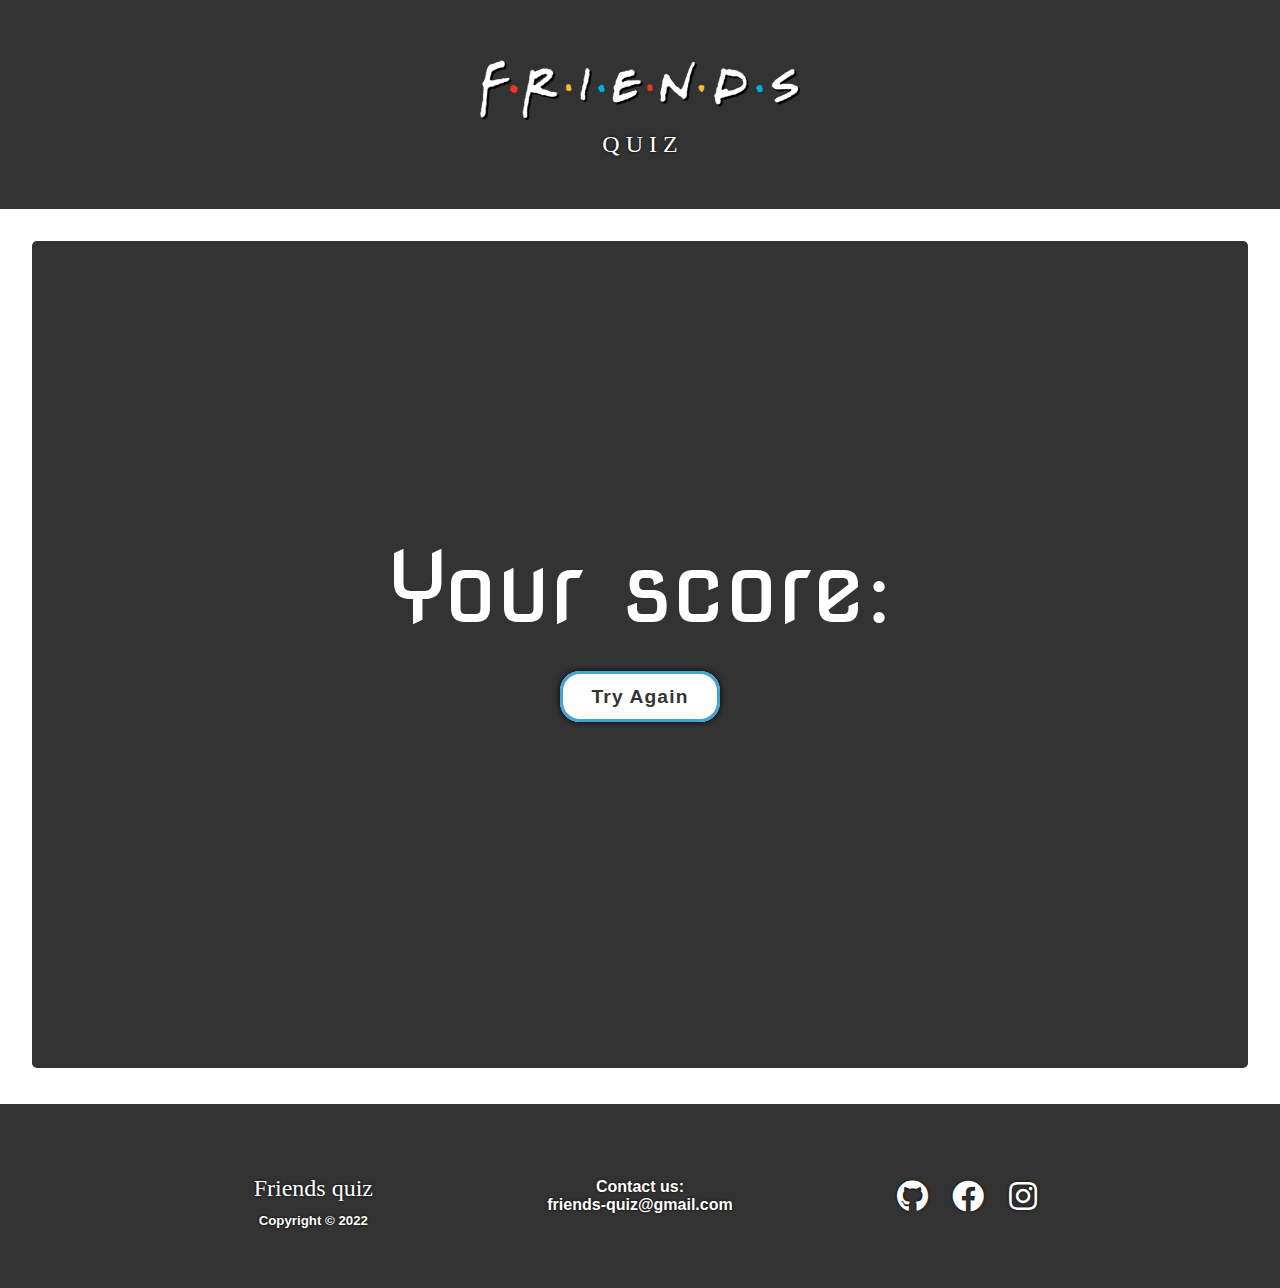
==== end.html @ 0b44a177 "Added design to end.html and logic in js" ====
<!DOCTYPE html>
<html lang="en">
<head>
    <meta charset="UTF-8">
    <meta http-equiv="X-UA-Compatible" content="IE=edge">
    <meta name="viewport" content="width=device-width, initial-scale=1.0">
    <title>Document</title>
    <link rel="stylesheet" href="css/style.css">
    <link rel="stylesheet" href="css/end.css">
    <link rel="stylesheet" href="https://cdnjs.cloudflare.com/ajax/libs/font-awesome/5.15.1/css/all.min.css">
</head>
<body>
    <!--Header and subheader-->
    <header>
        <div class="container flex"> 
            <img class = "logo" src ="pictures/85-857608_friendstv-club-friends-logo-white-png.png" alt="Friends logo" width = "320" height="60">
            <h2 id="subheader">Q U I Z</h2>
        </div>
    </header>
    <!--End-->
    <section class="content">
        <div id="home">
            <!--<h1 id="message">You lost</h1>-->
            <div class="score-prefix">
                <h1>Your score:</h1>
                <h1 id="finalScore">0</h1>
            </div>
            <div id="button">
                <a href="game.html" class="btn">Try Again</a>
            </div>
        </div>
    </section>    

    <!--Footer-->
    <footer class="footer">
    <div class="container grid-3">
        <div>
        <h2 id="logo-copy">Friends quiz</h2>
        <h5>Copyright &copy; 2022</h5>
        </div>
        <div>
        <h4>Contact us:<br>friends-quiz@gmail.com</h4>
        </div>
        <div class="social">
        <a href="#"><i class="fab fa-github fa-2x"></i></a>
        <a href="#"><i class="fab fa-facebook fa-2x"></i></a>
        <a href="#"><i class="fab fa-instagram fa-2x"></i></a>
        </div>
    </div>
    </footer>
    <script src="end.js"></script>
</body>
</html>
---- css/style.css ----
@font-face {
    font-family: "Gabriel Weiss' Friends Font"; src: url('GABRWFFR.TTF')
}
* {
    box-sizing: border-box;
    padding:0;
    margin:0;
}

ul {
    list-style-type: none;
}

a {
    text-decoration:none;
    color:white
}

h1,h2 {
    font-weight: 300;
    line-height: 1.2;
    margin: 10px 0;
}

p {
    margin: 10px 0;
}

.container {
    max-width: 1100px;
    margin: 0 auto;
    overflow:auto;
    padding: 0px;
    padding-top: 20px;
}

.flex {
    display:flex;
    flex-direction: column;
    justify-content:center;
    align-items: center;
    height: 20%;
}

header {
    background-color: #333333;
    padding:40px;
}
#subheader {
    color:white;
    font-family: "Gabriel Weiss' Friends Font";
    font-weight: normal;
    font-style: normal;
    text-shadow: 0 0 3px black;
}

.content {
    width:100%;
    /*height: 140vh;*/
    min-height: 80vh;
    text-align: center;
    display:inline-block;
    border: 2rem solid white;
    /*justify-content: center;*/
    /*padding: 30px 20px;*/
    overflow: hidden;
    
}

#home {
    background-color: #333333;
    padding: 40px;
    border-radius: 5px;
}
#title {
    color: white;
    font-family: "Gabriel Weiss' Friends Font";
    font-weight: normal;
    font-style: normal;
}

#intro {
    color: white;
    font-weight: bold;
    font-family: "Comic Sans MS";
    font-style: normal;
    white-space:normal;
    font-weight: bold;
    margin-left: 20%;
    margin-right: 20%;
}

#button {
    padding-top: 30px;
}
.btn {
    background-color: white;
    color: #333333;
    font-weight: bold;
    font-family: "Work Sans",sans-serif;
    font-size: 1.2em;
    letter-spacing: 0.06em;
    padding: 12px 28px;
    border-radius: 20px;
    border: 3px solid #42a2d6;
    transition-duration: 0.4s;
    text-decoration: none;
    box-shadow: 0 0 6px  black;
}

.btn:hover {
    background-color: #42a2d6;
    color: white;
    text-shadow: 0 0 3px black;
}

footer {
    background-color: #333333;
    color: white;
    font-family: 'Segoe UI', Tahoma, Geneva, Verdana, sans-serif;
    text-shadow: 0 0 3px black;
    position:relative;
}

#logo-copy {
    font-family: "Gabriel Weiss' Friends Font";
}

.grid-3 {
    display: grid;
    grid-template-columns: repeat(3, 1fr);
    justify-content: center;
    align-items: center;
    text-align: center;
    padding: 60px;
    } 

.footer .social a {
    margin: 0 10px;
}

.fa-github:hover {
    color: #000000;
}

.fa-facebook:hover {
    color: #1773EA;
}

.fa-instagram:hover {
    color: #B32E87;
}
---- css/end.css ----
@import url('https://fonts.googleapis.com/css2?family=Nova+Square&display=swap');

#message {
    padding-top: 15rem;
    font-size: 4rem;
    color: white;
    font-family: "Gabriel Weiss' Friends Font";
}

.score-prefix {
    padding-top: 15rem;
    color: white;
    font-family: 'Nova Square', cursive;
    font-size: 3rem;
}

#button {

    padding-bottom: 20rem;
}
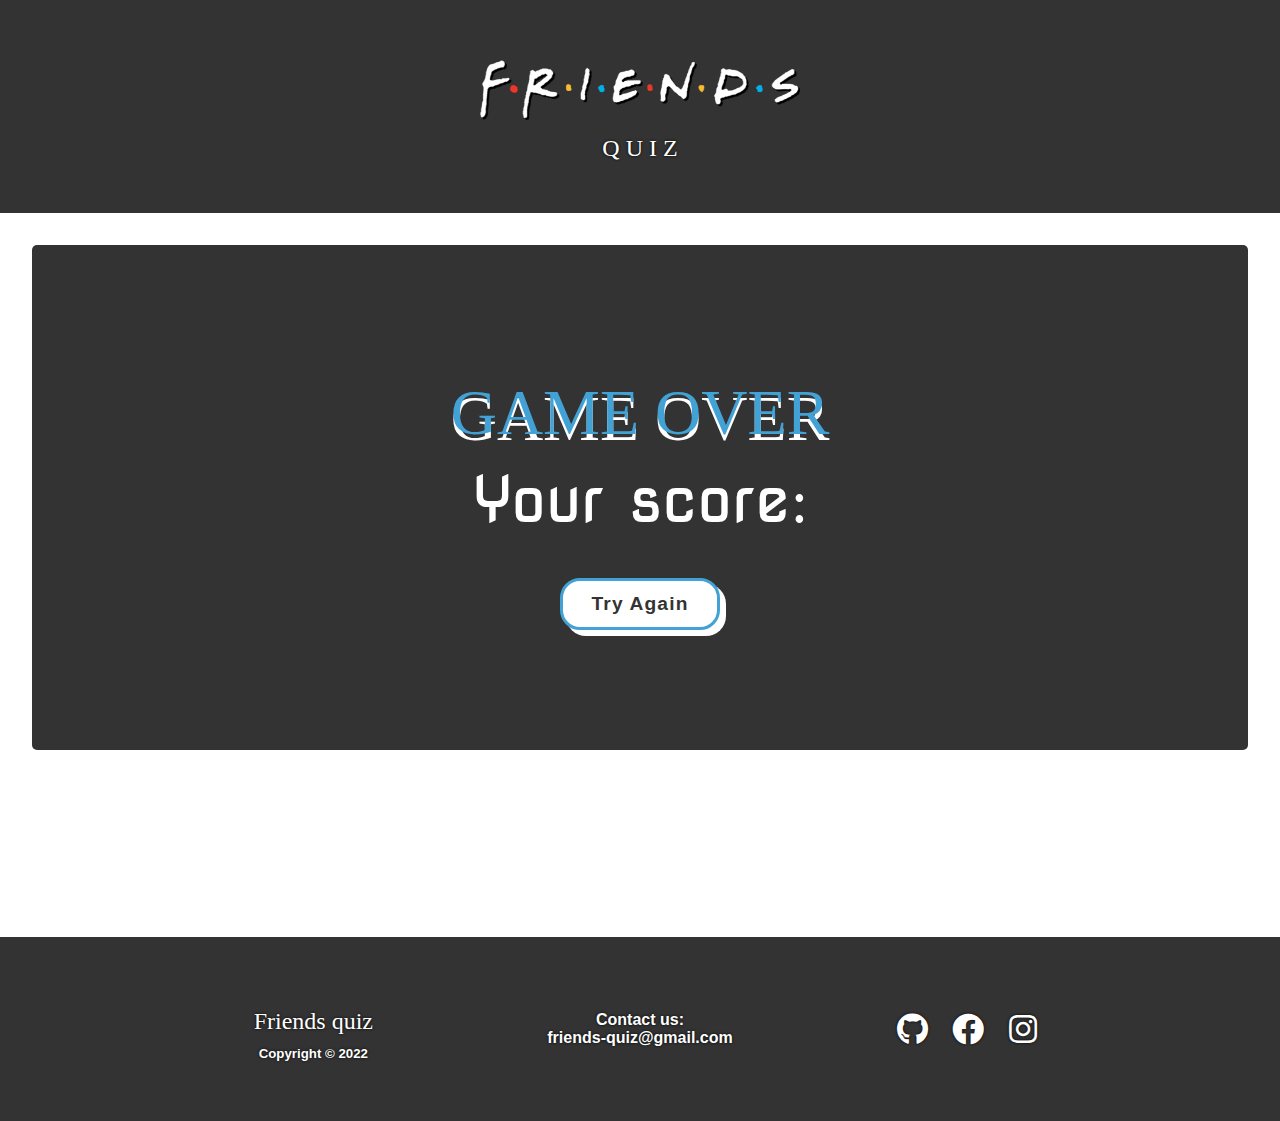
==== commit fdc264fb: "Finished design" ====
--- a/end.html
+++ b/end.html
@@ -13,20 +13,20 @@
     <!--Header and subheader-->
     <header>
         <div class="container flex"> 
-            <img class = "logo" src ="pictures/85-857608_friendstv-club-friends-logo-white-png.png" alt="Friends logo" width = "320" height="60">
+            <a href="index.html"><img class = "logo" src ="images/85-857608_friendstv-club-friends-logo-white-png.png" alt="Friends logo" width = "320" height="60"></a>
             <h2 id="subheader">Q U I Z</h2>
         </div>
     </header>
     <!--End-->
     <section class="content">
         <div id="home">
-            <!--<h1 id="message">You lost</h1>-->
+            <h1 id="message">GAME OVER</h1>
             <div class="score-prefix">
                 <h1>Your score:</h1>
                 <h1 id="finalScore">0</h1>
             </div>
             <div id="button">
-                <a href="game.html" class="btn">Try Again</a>
+                <a href="index.html" class="btn">Try Again</a>
             </div>
         </div>
     </section>    
@@ -48,6 +48,6 @@
         </div>
     </div>
     </footer>
-    <script src="end.js"></script>
+    <script src="js/end.js"></script>
 </body>
 </html>--- a/css/style.css
+++ b/css/style.css
@@ -1,6 +1,3 @@
-@font-face {
-    font-family: "Gabriel Weiss' Friends Font"; src: url('GABRWFFR.TTF')
-}
 * {
     box-sizing: border-box;
     padding:0;
@@ -105,13 +102,13 @@
     border: 3px solid #42a2d6;
     transition-duration: 0.4s;
     text-decoration: none;
-    box-shadow: 0 0 6px  black;
+    box-shadow: 6px 6px 0  white;
 }
 
 .btn:hover {
     background-color: #42a2d6;
     color: white;
-    text-shadow: 0 0 3px black;
+    text-shadow: 0 0 4px black;
 }
 
 footer {
--- a/css/end.css
+++ b/css/end.css
@@ -1,20 +1,24 @@
 @import url('https://fonts.googleapis.com/css2?family=Nova+Square&display=swap');
 
 #message {
-    padding-top: 15rem;
+    display: flex;
+    justify-content: center;
+    padding-top: 5rem;
     font-size: 4rem;
-    color: white;
+    color: #42a2d6;
     font-family: "Gabriel Weiss' Friends Font";
+    text-shadow: 0 6px 0 white;
+    min-width: 100%;
 }
 
 .score-prefix {
-    padding-top: 15rem;
     color: white;
     font-family: 'Nova Square', cursive;
-    font-size: 3rem;
+    font-size: 2rem;
 }
 
 #button {
-
-    padding-bottom: 20rem;
+    display: flex;
+    justify-content: center;
+    padding-bottom: 5rem;
 }
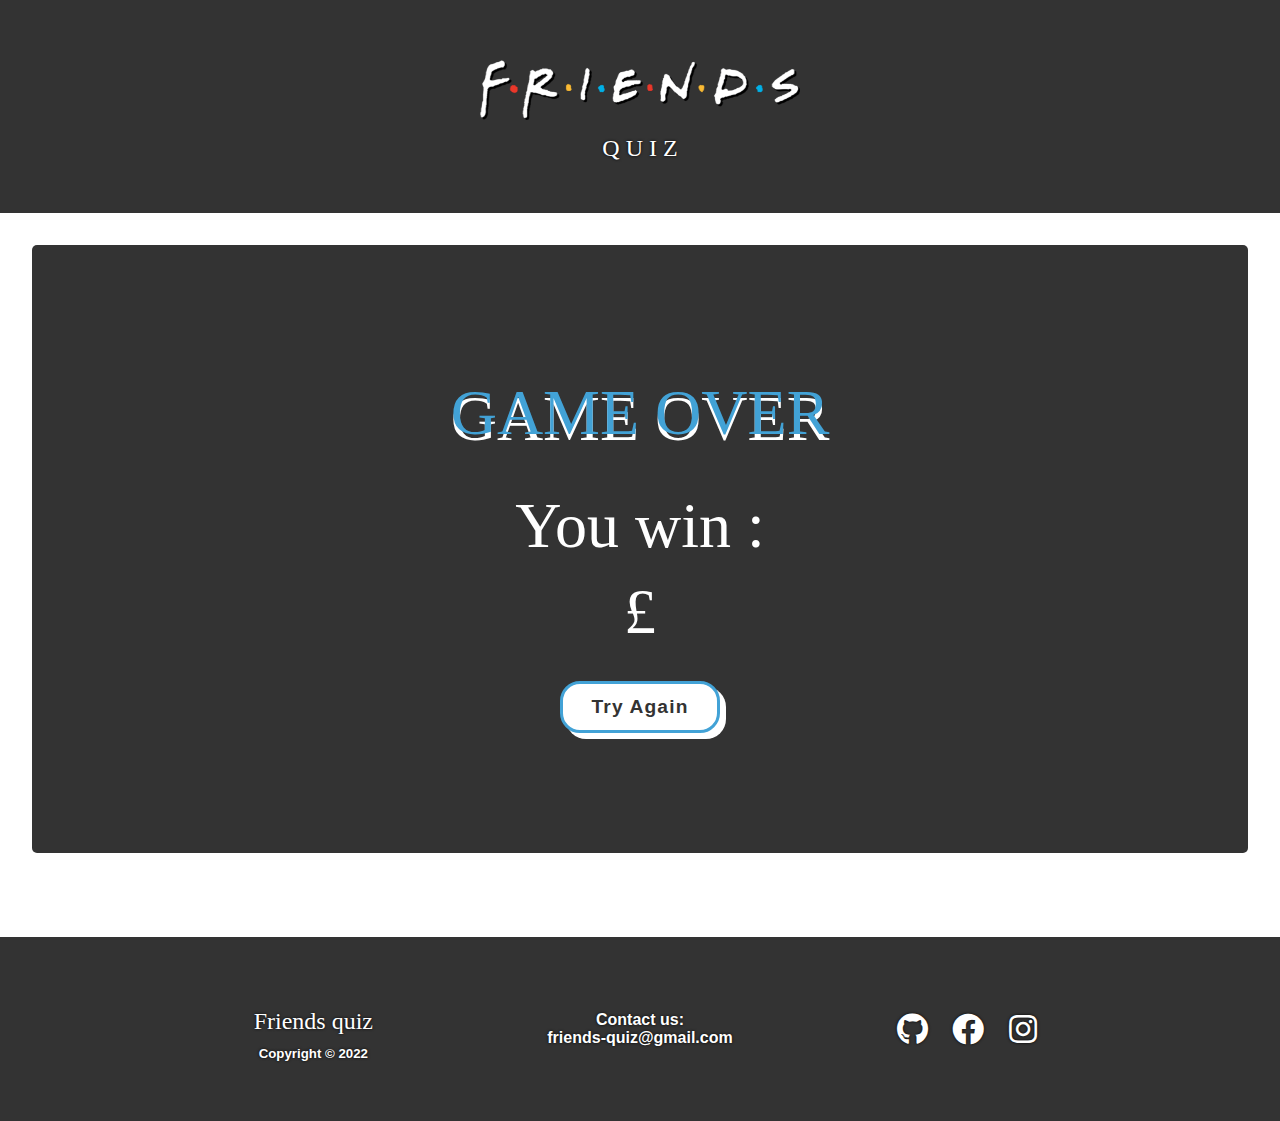
==== commit 8831a49d: "Finished logic" ====
--- a/end.html
+++ b/end.html
@@ -22,8 +22,9 @@
         <div id="home">
             <h1 id="message">GAME OVER</h1>
             <div class="score-prefix">
-                <h1>Your score:</h1>
-                <h1 id="finalScore">0</h1>
+                <h1>You win :</h1>
+                <h1 style="display:inline">£</h1>
+                <h1 id="finalScore" style="display:inline">0</h1>
             </div>
             <div id="button">
                 <a href="index.html" class="btn">Try Again</a>
--- a/css/end.css
+++ b/css/end.css
@@ -1,4 +1,3 @@
-@import url('https://fonts.googleapis.com/css2?family=Nova+Square&display=swap');
 
 #message {
     display: flex;
@@ -12,8 +11,9 @@
 }
 
 .score-prefix {
+    padding-top: 1rem;
     color: white;
-    font-family: 'Nova Square', cursive;
+    font-family: "Gabriel Weiss' Friends Font";
     font-size: 2rem;
 }
 
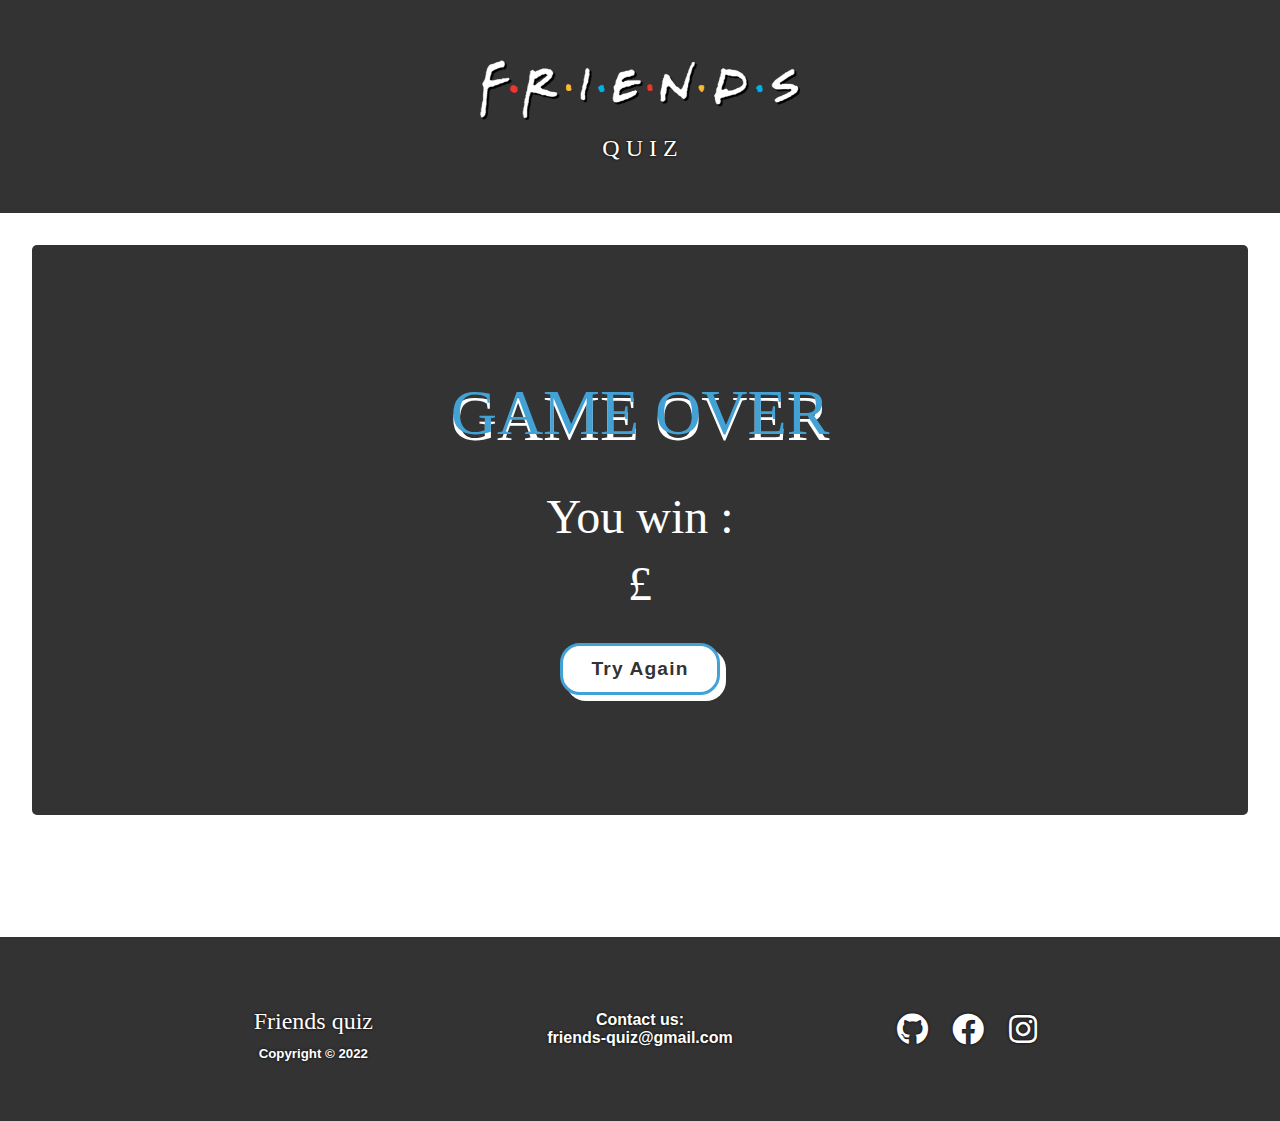
==== commit 78c7fc88: "URL" ====
--- a/end.html
+++ b/end.html
@@ -4,7 +4,7 @@
     <meta charset="UTF-8">
     <meta http-equiv="X-UA-Compatible" content="IE=edge">
     <meta name="viewport" content="width=device-width, initial-scale=1.0">
-    <title>Document</title>
+    <title>Game over</title>
     <link rel="stylesheet" href="css/style.css">
     <link rel="stylesheet" href="css/end.css">
     <link rel="stylesheet" href="https://cdnjs.cloudflare.com/ajax/libs/font-awesome/5.15.1/css/all.min.css">
@@ -43,7 +43,7 @@
         <h4>Contact us:<br>friends-quiz@gmail.com</h4>
         </div>
         <div class="social">
-        <a href="#"><i class="fab fa-github fa-2x"></i></a>
+        <a href="https://github.com/nevenaAtanasova/nevenaAtanasova.github.io"><i class="fab fa-github fa-2x"></i></a>
         <a href="#"><i class="fab fa-facebook fa-2x"></i></a>
         <a href="#"><i class="fab fa-instagram fa-2x"></i></a>
         </div>
--- a/css/end.css
+++ b/css/end.css
@@ -14,7 +14,7 @@
     padding-top: 1rem;
     color: white;
     font-family: "Gabriel Weiss' Friends Font";
-    font-size: 2rem;
+    font-size: 1.5rem;
 }
 
 #button {
